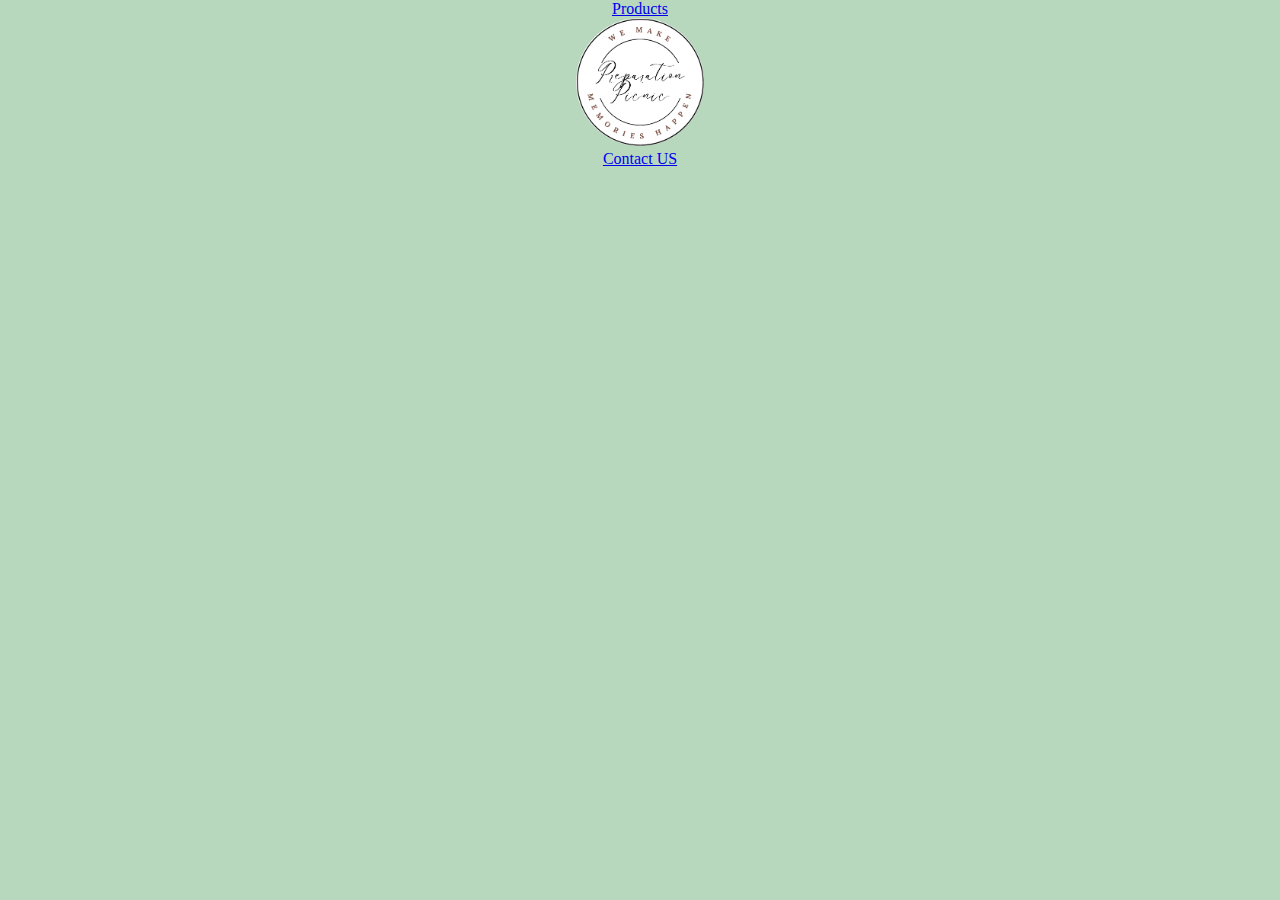
==== index.html @ b25d4a79 "Merge pull request #4 from derek-munoz/derek" ====
<!DOCTYPE html>
<html lang="en">
<head>
    <meta charset="UTF-8">
    <meta http-equiv="X-UA-Compatible" content="IE=edge">
    <meta name="viewport" content="width=device-width, initial-scale=1.0">
    <title>Preperation Picnic</title>
    <link href="https://fonts.googleapis.com/css2?family=Euphoria+Script&display=swap" rel="stylesheet">
    <link rel="stylesheet" href="style.css">
</head>
<body>
    
<div class = "heading">
    <div class = "link">
        <a href="products.html">Products</a>
    </div>
    <div class="logo">
        <img src="images/logo.png" alt="logo">
    </div>
    <div class = "link">
        <a href="contact.html">Contact US</a>
    </div>

</div>



</body>
</html>
---- style.css ----
* {

    margin: 0;
    padding: 0;
    box-sizing: border-box;
}

body {
    background-color: #b8d8be;
}

.heading {
    text-align: center;
    display: block;
}

.heading>logo {
    width: 100%;
}
.link {
    text-align: center;
}

img {
    max-width: 10%;
    height: auto;
    align-items: center;
}
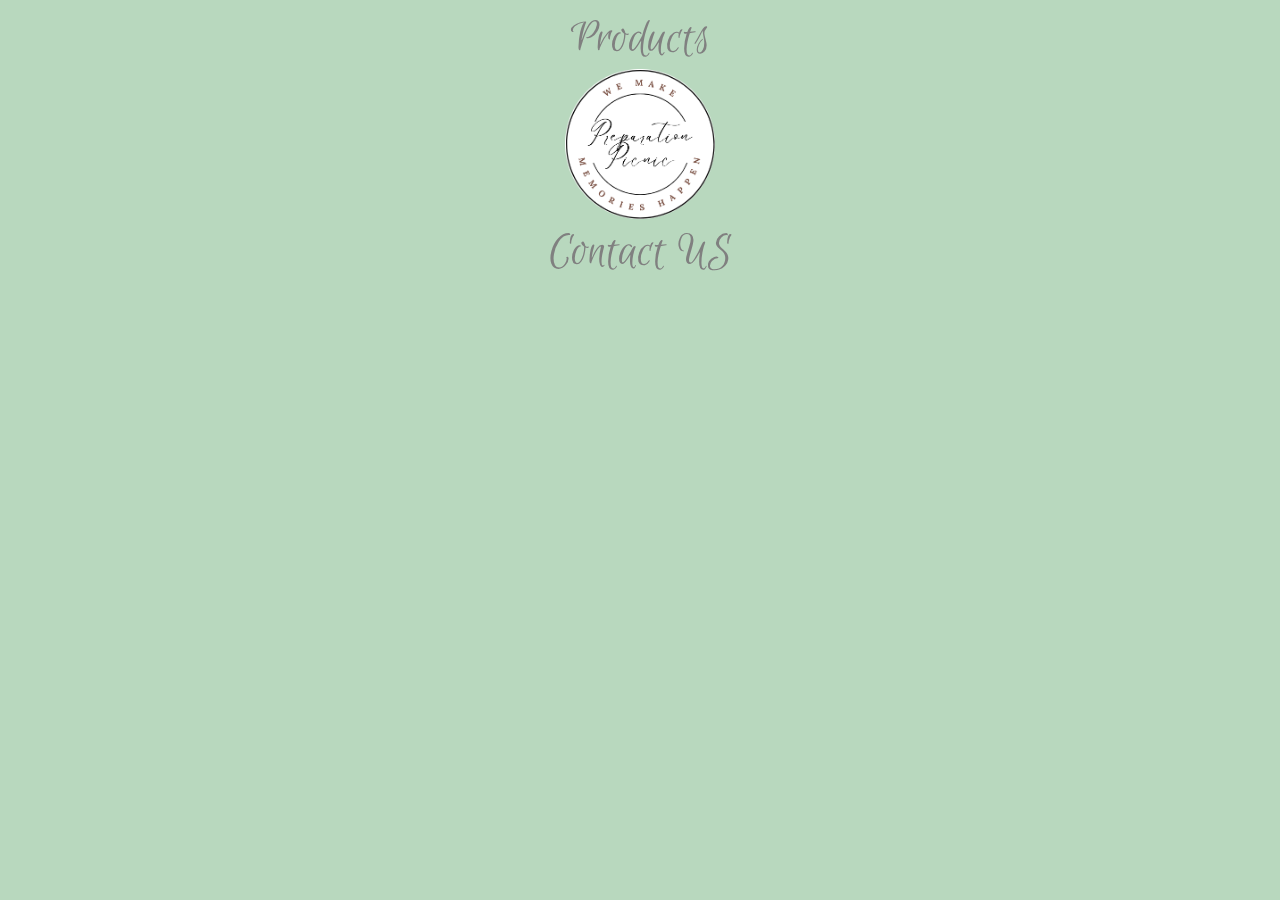
==== commit 892d6ae0: "more work" ====
--- a/index.html
+++ b/index.html
@@ -1,5 +1,6 @@
 <!DOCTYPE html>
 <html lang="en">
+
 <head>
     <meta charset="UTF-8">
     <meta http-equiv="X-UA-Compatible" content="IE=edge">
@@ -8,22 +9,24 @@
     <link href="https://fonts.googleapis.com/css2?family=Euphoria+Script&display=swap" rel="stylesheet">
     <link rel="stylesheet" href="style.css">
 </head>
+
 <body>
-    
-<div class = "heading">
-    <div class = "link">
-        <a href="products.html">Products</a>
+
+    <div class="heading">
+        <div class="link">
+            <a href="products.html">Products</a>
+        </div>
+        <div class="logo">
+            <img src="images/logo.png" alt="logo">
+        </div>
+        <div class="link">
+            <a href="contact.html">Contact US</a>
+        </div>
+
     </div>
-    <div class="logo">
-        <img src="images/logo.png" alt="logo">
-    </div>
-    <div class = "link">
-        <a href="contact.html">Contact US</a>
-    </div>
-
-</div>
 
 
 
 </body>
+
 </html>--- a/style.css
+++ b/style.css
@@ -1,3 +1,26 @@
+A:link {
+    color: gray
+}
+
+A:link {
+    text-decoration: none;
+}
+
+A:visited,
+A:active {
+    color: green
+}
+
+A:visited,
+A:active {
+    text-decoration: none;
+}
+
+A:hover {
+    text-decoration: overline;
+    color: teal
+}
+
 * {
 
     margin: 0;
@@ -10,6 +33,7 @@
 }
 
 .heading {
+    padding-top: 10px;
     text-align: center;
     display: block;
 }
@@ -17,12 +41,15 @@
 .heading>logo {
     width: 100%;
 }
+
 .link {
+    font-size: 50px;
     text-align: center;
+    font-family: 'Euphoria Script', cursive;
 }
 
 img {
-    max-width: 10%;
+    max-width: 150px;
     height: auto;
     align-items: center;
 }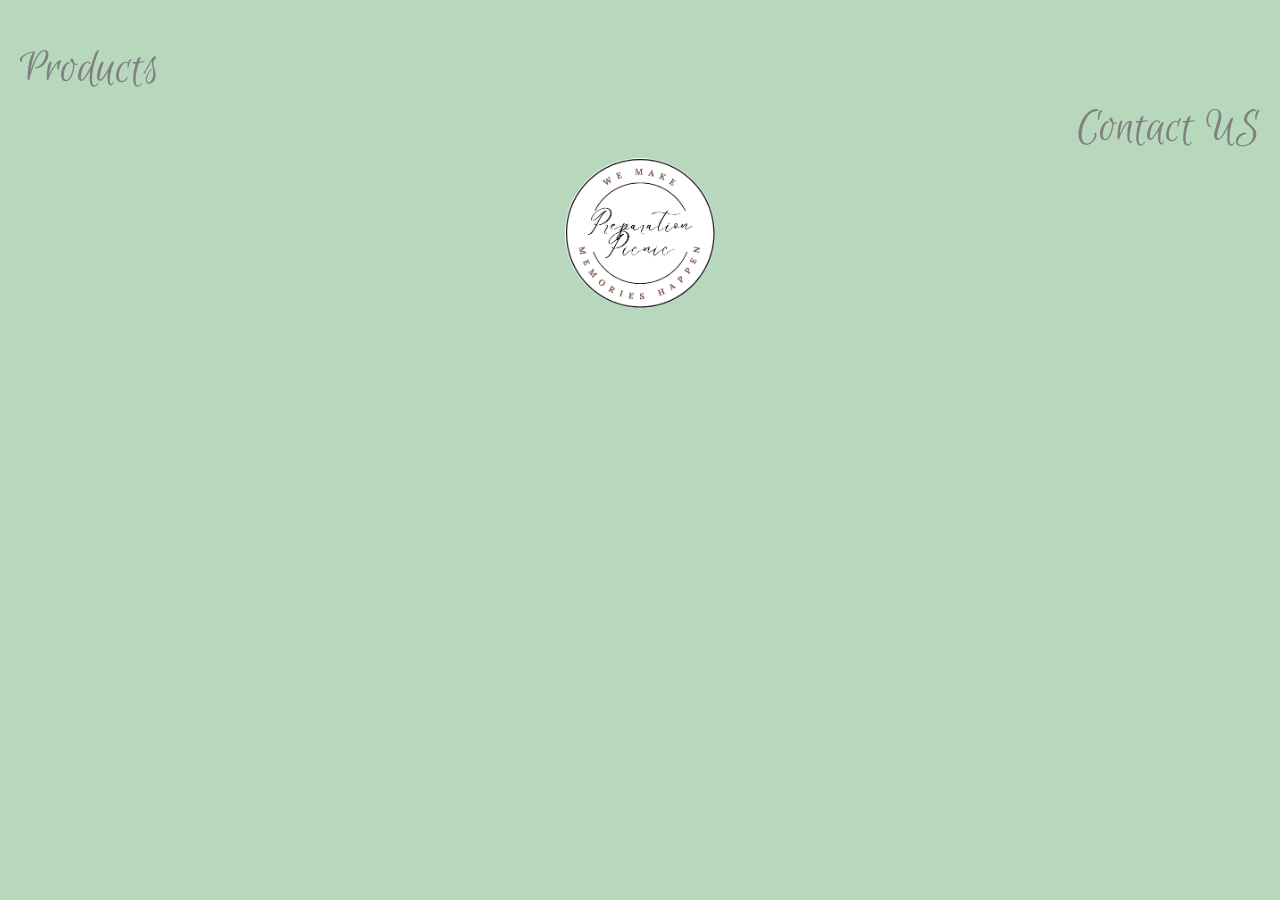
==== commit f10cdf47: "just some minor work" ====
--- a/index.html
+++ b/index.html
@@ -13,15 +13,16 @@
 <body>
 
     <div class="heading">
-        <div class="link">
+        <div class="linkLeft">
             <a href="products.html">Products</a>
+        </div>
+        <div class="linkRight">
+            <a href="contact.html">Contact US</a>
         </div>
         <div class="logo">
             <img src="images/logo.png" alt="logo">
         </div>
-        <div class="link">
-            <a href="contact.html">Contact US</a>
-        </div>
+        
 
     </div>
 
--- a/style.css
+++ b/style.css
@@ -34,15 +34,27 @@
 
 .heading {
     padding-top: 10px;
+    margin: 30px 20px;
     text-align: center;
-    display: block;
+    /* display: block; */
 }
 
-.heading>logo {
+.logo {
     width: 100%;
 }
 
-.link {
+.linkLeft {
+    font-size: 50px;
+    text-align: left;
+    font-family: 'Euphoria Script', cursive;
+}
+.linkRight {
+    font-size: 50px;
+    text-align: right;
+    font-family: 'Euphoria Script', cursive;
+}
+
+h1 {
     font-size: 50px;
     text-align: center;
     font-family: 'Euphoria Script', cursive;
@@ -52,4 +64,9 @@
     max-width: 150px;
     height: auto;
     align-items: center;
+}
+
+#map {
+    height: 400px;
+    width: 100%;
 }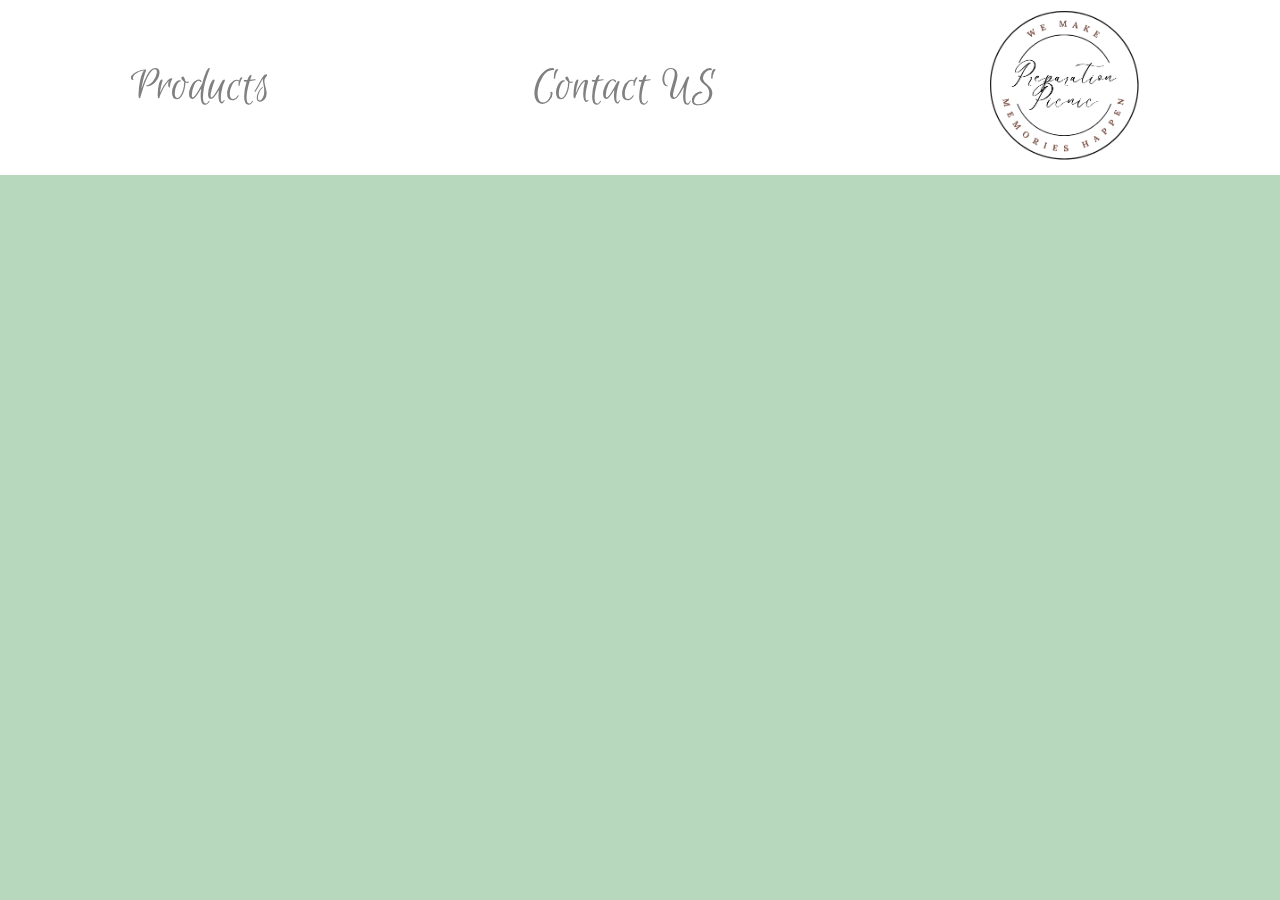
==== commit 249133ac: "Merge pull request #6 from derek-munoz/derek" ====
--- a/index.html
+++ b/index.html
@@ -13,16 +13,11 @@
 <body>
 
     <div class="heading">
-        <div class="linkLeft">
-            <a href="products.html">Products</a>
-        </div>
-        <div class="linkRight">
-            <a href="contact.html">Contact US</a>
-        </div>
         <div class="logo">
             <img src="images/logo.png" alt="logo">
         </div>
-        
+        <a href="products.html" class="item">Products</a>
+        <a href="contact.html" class="item">Contact US</a>
 
     </div>
 
--- a/style.css
+++ b/style.css
@@ -33,31 +33,39 @@
 }
 
 .heading {
-    padding-top: 10px;
-    margin: 30px 20px;
+    display: -webkit-box;
+    display: flex;
+    justify-content: space-around;
+    -webkit-box-align: center;
+    align-items: center;
+    background: white;
+    font-size: 50px;
     text-align: center;
-    /* display: block; */
+    font-family: 'Euphoria Script', cursive;
 }
 
 .logo {
-    width: 100%;
+    -webkit-box-ordinal-group: 2;
+            order: 1;
+    border-radius: 100%;
+    line-height: 32px;
+    padding: 10px;
 }
 
-.linkLeft {
+
+h1 {
+    margin-top: 15px;
     font-size: 50px;
-    text-align: left;
-    font-family: 'Euphoria Script', cursive;
-}
-.linkRight {
-    font-size: 50px;
-    text-align: right;
+    text-align: center;
     font-family: 'Euphoria Script', cursive;
 }
 
-h1 {
-    font-size: 50px;
+P {font-size: 18px; font-family: monospace; text-align: center;}
+
+.calender{
     text-align: center;
-    font-family: 'Euphoria Script', cursive;
+    margin-left: auto;
+    margin-right: auto;
 }
 
 img {
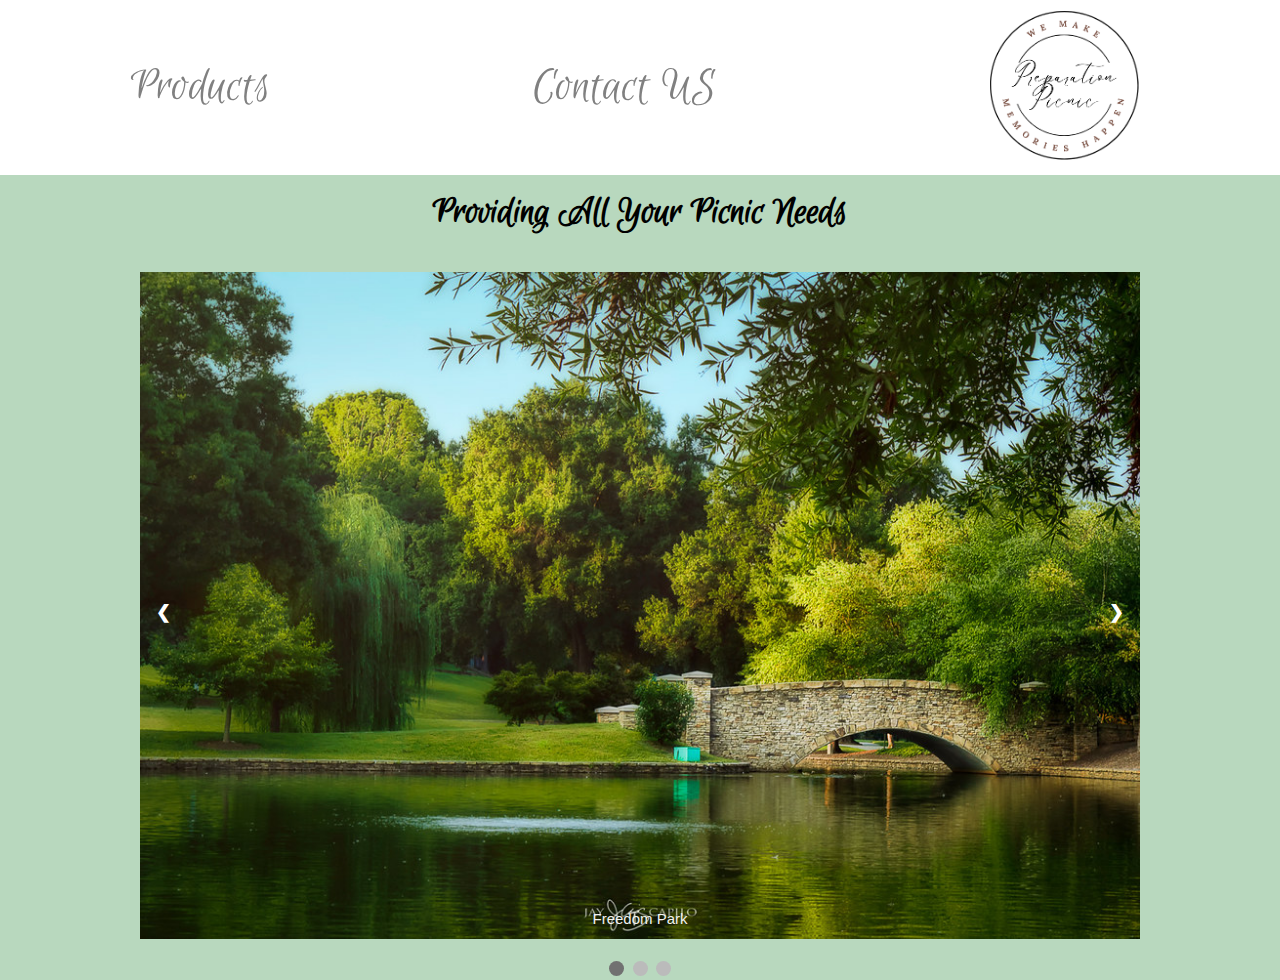
==== commit b00cdaf2: "slideshow" ====
--- a/index.html
+++ b/index.html
@@ -14,15 +14,48 @@
 
     <div class="heading">
         <div class="logo">
-            <img src="images/logo.png" alt="logo">
+            <img src="images/logo.png" alt="logo" style="max-width: 150px">
         </div>
         <a href="products.html" class="item">Products</a>
         <a href="contact.html" class="item">Contact US</a>
 
     </div>
 
+    <h1>Providing All Your Picnic Needs</h1>
+    <BR>
+    <BR>
+
+    <div class="slideshow-container">
+
+        <div class="mySlides fade">
+            <img src="images/img1.jpg" style="width:100%">
+            <div class="parkName">Freedom Park</div>
+        </div>
+
+        <div class="mySlides fade">
+            <img src="images/img2.jpg" style="width:100%">
+            <div class="parkName">McDowell Nature Center and Preserve</div>
+        </div>
+
+        <div class="mySlides fade">
+            <img src="images/img3.jpg" style="width:100%">
+            <div class="parkName"> Marshall Park</div>
+        </div>
+
+        <a class="prev" onclick="plusSlides(-1)">&#10094;</a>
+        <a class="next" onclick="plusSlides(1)">&#10095;</a>
+
+    </div>
+    <br>
+
+    <div style="text-align:center">
+        <span class="dot" onclick="currentSlide(1)"></span>
+        <span class="dot" onclick="currentSlide(2)"></span>
+        <span class="dot" onclick="currentSlide(3)"></span>
+      </div>
 
 
+    <script src="slideShow.js"></script>
 </body>
 
 </html>--- a/style.css
+++ b/style.css
@@ -55,7 +55,7 @@
 
 h1 {
     margin-top: 15px;
-    font-size: 50px;
+    font-size: 40px;
     text-align: center;
     font-family: 'Euphoria Script', cursive;
 }
@@ -69,7 +69,7 @@
 }
 
 img {
-    max-width: 150px;
+    /*max-width: 150px;*/
     height: auto;
     align-items: center;
 }
@@ -77,4 +77,117 @@
 #map {
     height: 400px;
     width: 100%;
-}+}
+
+
+/* slide show container */
+.slideshow-container {
+    max-width: 1000px;
+    position: relative;
+    margin: auto;
+  }
+
+  .mySlides {
+    display: none;
+  }
+
+  .prev, .next {
+    cursor: pointer;
+    position: absolute;
+    top: 50%;
+    width: auto;
+    margin-top: -22px;
+    padding: 16px;
+    color: white;
+    font-weight: bold;
+    font-size: 18px;
+    transition: 0.6s ease;
+    border-radius: 0 3px 3px 0;
+    user-select: none;
+  }
+
+  .next {
+    right: 0;
+    border-radius: 3px 0 0 3px;
+  }
+  
+  .prev:hover, .next:hover {
+    background-color: rgba(0,0,0,0.8);
+  }
+
+  .parkName {
+    color: #f2f2f2;
+    font-size: 15px;
+    padding: 8px 12px;
+    position: absolute;
+    bottom: 8px;
+    width: 100%;
+    text-align: center;
+  }
+
+  .dot {
+    cursor: pointer;
+    height: 15px;
+    width: 15px;
+    margin: 0 2px;
+    background-color: #bbb;
+    border-radius: 50%;
+    display: inline-block;
+    transition: background-color 0.6s ease;
+  }
+
+  .active, .dot:hover {
+    background-color: #717171;
+  }
+  
+  /* Fading animation */
+  .fade {
+    animation-name: fade;
+    animation-duration: 1.5s;
+  }
+  
+  @keyframes fade {
+    from {opacity: .4}
+    to {opacity: 1}
+  }
+*{
+    margin: 0;
+    padding: 0;
+    box-sizing: border-box;
+}
+
+body{
+    font-family: "Nunito",sans-serif;
+}
+
+.input{
+    text-align: center;
+    margin: 100px 0;
+}
+
+input[type="text"]{
+    height: 50px;
+    width: 600px;
+    background: #e7e7e7;
+    font-family: "Nunito",sans-serif;
+    font-weight: bold;
+    font-size: 20px;
+    border: none;
+    border-radius: 2px;
+}
+
+input[type="submit"]{
+    height: 50px;
+    width: 100px;
+    background: #e7e7e7;
+    font-family: "Nunito",sans-serif;
+    font-weight: bold;
+    font-size: 20px;
+    border: none;
+    border-radius: 2px;
+}
+
+.display{
+    text-align: center;
+    
+}
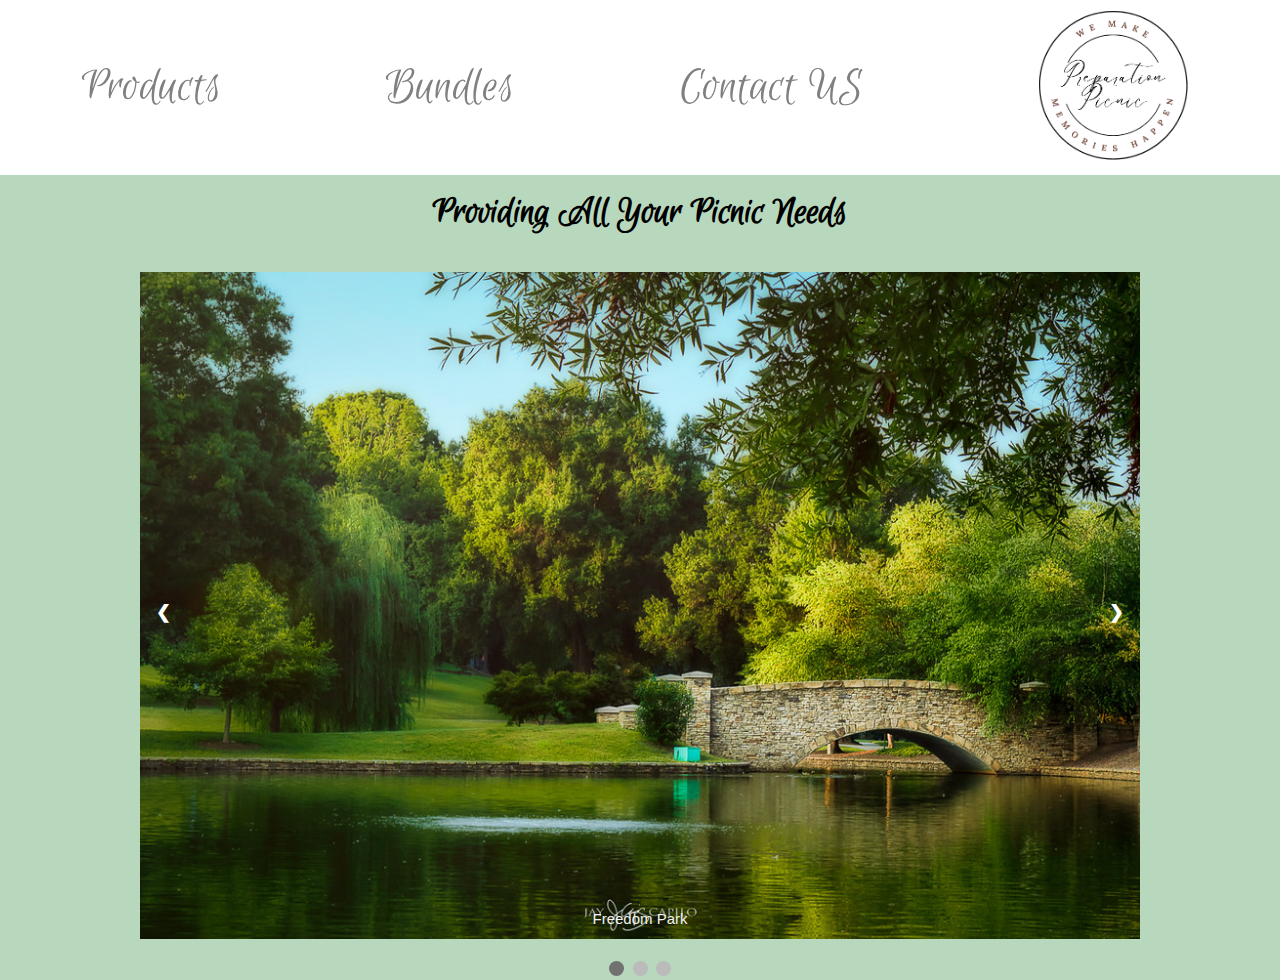
==== commit b59f2587: "Merge pull request #10 from derek-munoz/derek" ====
--- a/index.html
+++ b/index.html
@@ -17,6 +17,7 @@
             <img src="images/logo.png" alt="logo" style="max-width: 150px">
         </div>
         <a href="products.html" class="item">Products</a>
+        <a href="bundles.html" class="item">Bundles</a>
         <a href="contact.html" class="item">Contact US</a>
 
     </div>
--- a/style.css
+++ b/style.css
@@ -191,3 +191,39 @@
     text-align: center;
     
 }
+
+
+
+/*bundles format*/
+
+.bundles {
+  box-shadow: 0 4px 8px 0 rgba(0, 0, 0, 0.2);
+  background-color: white;
+  max-width: 600px;
+  margin: auto;
+  margin-bottom: 30px;
+  text-align: center;
+  font-family: arial;
+}
+
+.price {
+  color: grey;
+  font-size: 22px;
+}
+
+.bundles button {
+  border: none;
+  outline: 0;
+  padding: 12px;
+  color: white;
+  background-color: darkgreen;
+  text-align: center;
+  cursor: pointer;
+  width: 100%;
+  font-size: 12px;
+}
+
+.bundles button:hover {
+  opacity: 0.7;
+}
+
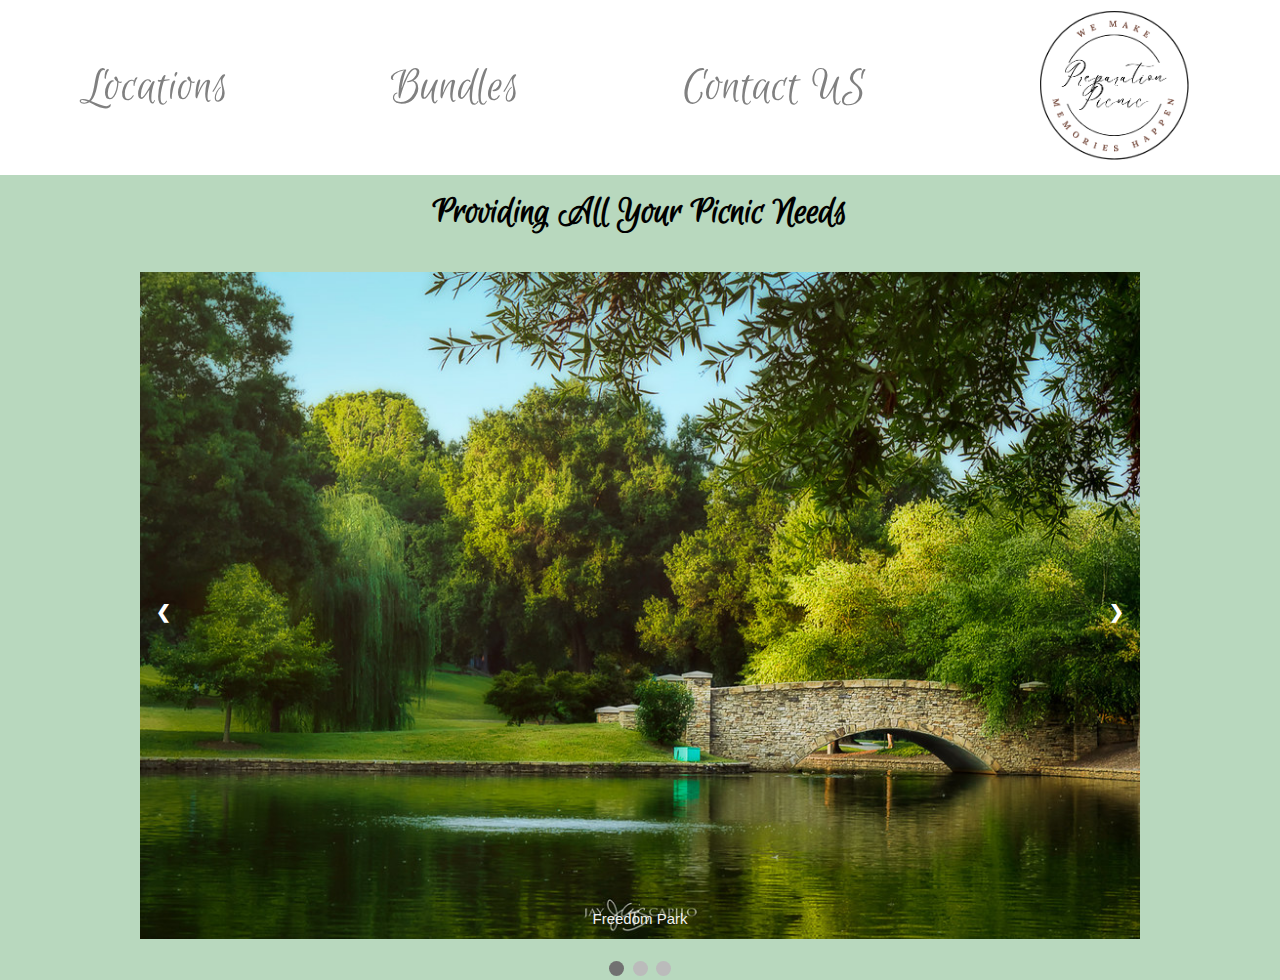
==== commit b961099b: "added picture for bundles and locations" ====
--- a/index.html
+++ b/index.html
@@ -16,7 +16,7 @@
         <div class="logo">
             <img src="images/logo.png" alt="logo" style="max-width: 150px">
         </div>
-        <a href="products.html" class="item">Products</a>
+        <a href="products.html" class="item">Locations</a>
         <a href="bundles.html" class="item">Bundles</a>
         <a href="contact.html" class="item">Contact US</a>
 
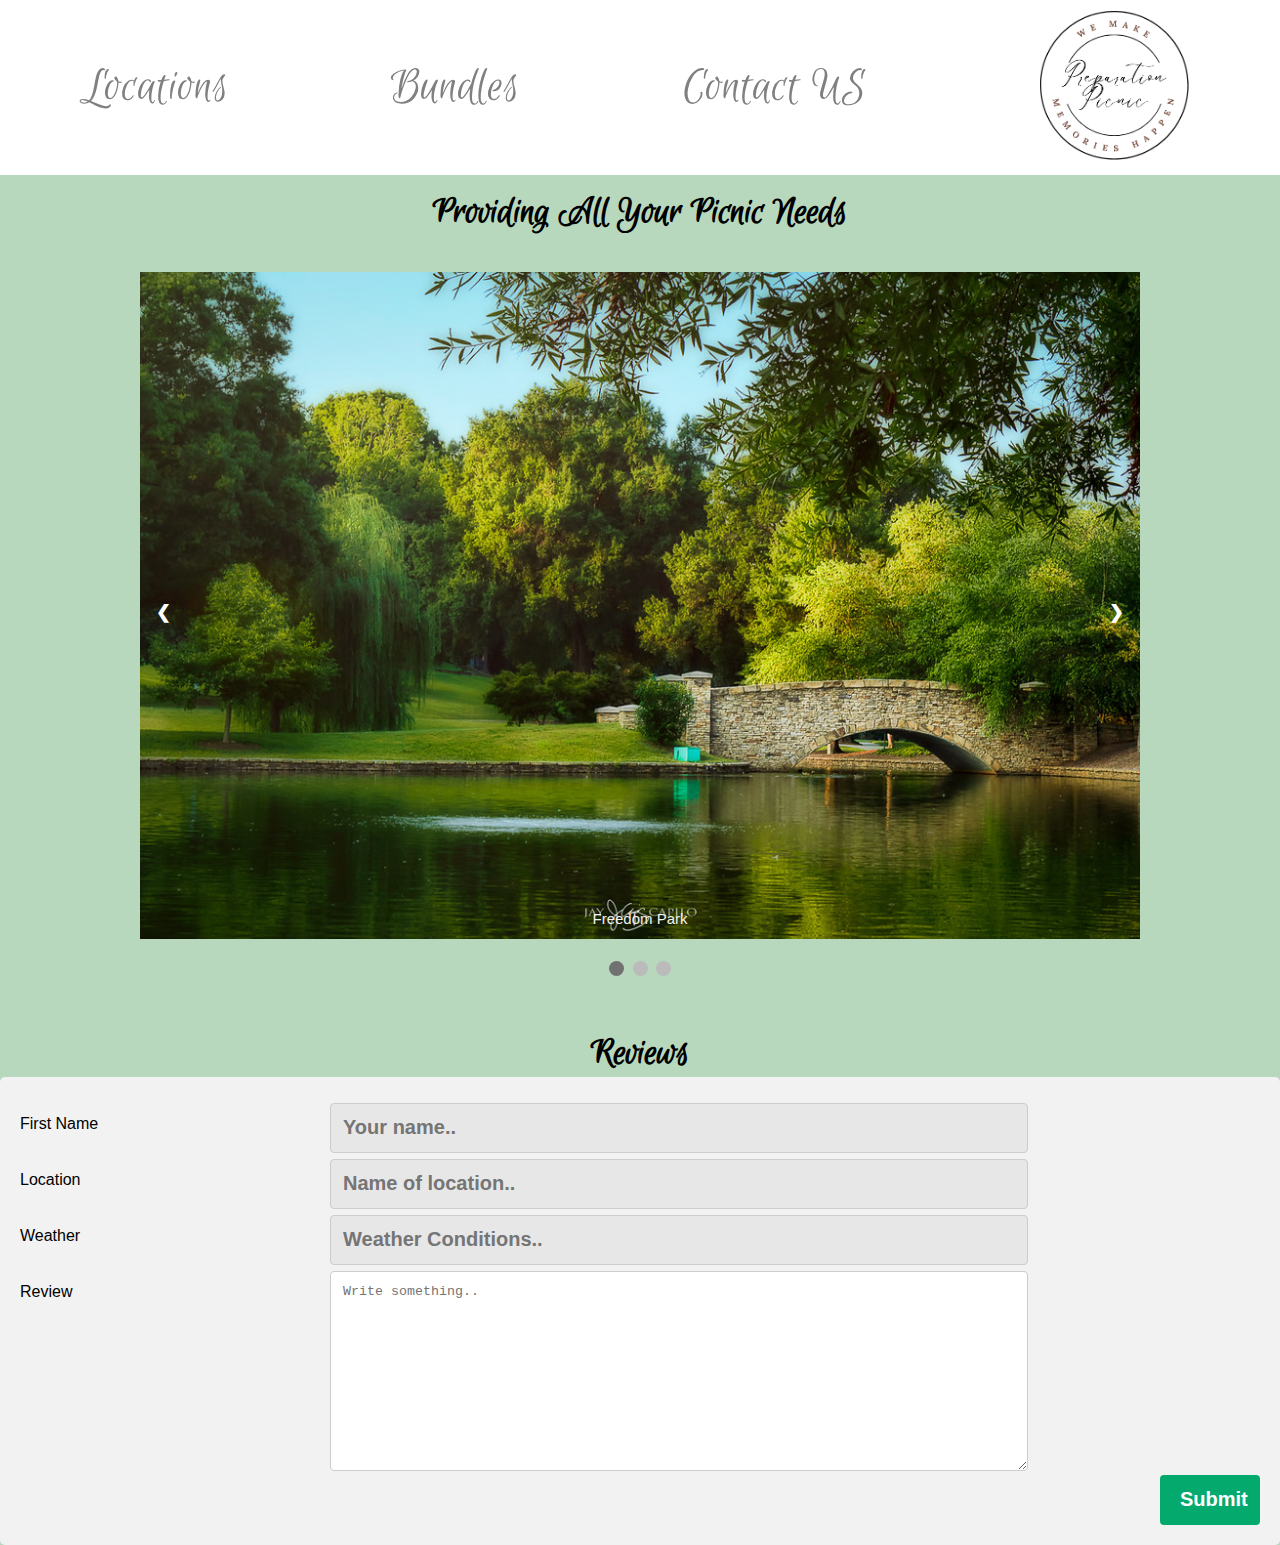
==== commit 5c8c545a: "finil owrk" ====
--- a/index.html
+++ b/index.html
@@ -53,6 +53,52 @@
         <span class="dot" onclick="currentSlide(1)"></span>
         <span class="dot" onclick="currentSlide(2)"></span>
         <span class="dot" onclick="currentSlide(3)"></span>
+    </div>
+
+    <BR>
+    <BR>
+
+    <h1>Reviews</h1>
+
+    <div class="container-review">
+        <form action="action_page.php">
+          <div class="row">
+            <div class="col-25">
+              <label for="fname">First Name</label>
+            </div>
+            <div class="col-75">
+              <input type="text" id="fname" name="firstname" placeholder="Your name..">
+            </div>
+          </div>
+          <div class="row">
+            <div class="col-25">
+              <label for="country">Location</label>
+            </div>
+            <div class="col-75">
+                <input type="text" id="pname" name="parkname" placeholder="Name of location..">
+            </div>
+          </div>
+          <div class="row">
+            <div class="col-25">
+              <label for="weather">Weather</label>
+            </div>
+            <div class="col-75">
+                <input type="text" id="pname" name="parkname" placeholder="Weather Conditions..">
+            </div>
+          </div>
+          <div class="row">
+            <div class="col-25">
+              <label for="subject">Review</label>
+            </div>
+            <div class="col-75">
+              <textarea id="subject" name="subject" placeholder="Write something.." style="height:200px"></textarea>
+            </div>
+          </div>
+          
+          <div class="row">
+            <input type="submit" value="Submit">
+          </div>
+        </form>
       </div>
 
 
--- a/style.css
+++ b/style.css
@@ -1,3 +1,9 @@
+*{
+    margin: 0;
+    padding: 0;
+    box-sizing: border-box;
+}
+
 A:link {
     color: gray
 }
@@ -19,13 +25,6 @@
 A:hover {
     text-decoration: overline;
     color: teal
-}
-
-* {
-
-    margin: 0;
-    padding: 0;
-    box-sizing: border-box;
 }
 
 body {
@@ -73,12 +72,6 @@
     height: auto;
     align-items: center;
 }
-
-#map {
-    height: 400px;
-    width: 100%;
-}
-
 
 /* slide show container */
 .slideshow-container {
@@ -150,11 +143,7 @@
     from {opacity: .4}
     to {opacity: 1}
   }
-*{
-    margin: 0;
-    padding: 0;
-    box-sizing: border-box;
-}
+
 
 body{
     font-family: "Nunito",sans-serif;
@@ -227,3 +216,250 @@
   opacity: 0.7;
 }
 
+/* Map location API */
+
+#map {
+    height: 400px;
+    width: 100%;
+}
+
+/* weather App */
+
+.container{
+    padding: 20px 70px;
+    color: white;
+}
+
+.current-info{
+    display: flex;
+    justify-content: space-between;
+    flex-wrap: wrap;
+}
+
+.date-container{
+    font-weight: 100;
+}
+
+.date-container .time{
+    font-size: 70px;
+}
+
+.date-contatiner #am-pm{
+    font-size: 30pc;
+    margin-left: 20px;
+}
+
+.date-container .date{
+    font-size: 30px;
+}
+
+.place-container{
+    text-align: end;
+}
+
+.place-container .time-zone{
+    font-size: 30px;
+    font-weight: 100;
+}
+
+.place-container .location{
+    font-size: 12px;
+    font-weight: 700;
+}
+
+.current-info .others{
+    display:  flex;
+    flex-direction: column;
+    background: rgba(24,24,27, 0.6);
+    padding: 20px;
+    border-radius: 10px;
+    margin: 10px 0;
+    border: 1px solid #eee;
+}
+
+.current-info .others .weather-item{
+    display: flex;
+    justify-content: space-between;
+}
+
+.future-forecast{
+    background: rgba(24,24,27,0.8);
+    padding: 25px;
+    position: fixed;
+    bottom: 0;
+    display: flex;
+    color:white;
+    width: 100%;
+    align-items: center;
+    justify-content: center;
+    overflow-y: hidden;
+}
+
+.future-forecast .today{
+    display: flex;
+    align-items: center;
+    justify-content: center;
+    border: 1px solid #eee;
+    border-radius: 10px;
+    padding:15px;
+    padding-right: 40px;
+    border-radius: 10px;
+    background: rgba(0,0,0,0.2)
+}
+
+.future-forecast .today .day{
+    padding: 5px 15px;
+    background: #3c3c44;
+    border-radius: 50px;
+    text-align: center;
+}
+
+.future-forecast .today .temp{
+    font-size: 18px;
+    padding-top: 15px;
+}
+
+.future-forecast .weather-forecast{
+    display: flex;
+}
+
+.weather-forecast{
+    display: -webkit-box;
+    display: flex;
+    justify-content: space-around;
+    -webkit-box-align: center;
+    align-items: center;
+    font-size: 20px;
+    color: white;
+    text-align: center;
+}
+
+.parkDisplay {
+    max-width: 700px;
+    margin-left: auto;
+    margin-right: auto;
+    margin-top: 20px;
+    margin-bottom: 20px;
+}
+
+.weather-forecast .weather-forecast-item .day{
+    padding: 5px 15px;
+    background: #3C3C44;
+    border-radius: 50px;
+    text-align: center;
+}
+
+.weather-forecast .weather-forecast-item .temp{
+    font-weight: 100;
+    font-size: 12px;
+}
+
+@media only screen and  (max-width:730px){
+    
+    .container{
+        padding: 20px;
+    }
+    
+    .future-forecast{
+        justify-content: start;
+        align-items: none;
+        overflow-y: scroll;
+    }
+
+    .future-forecast .today .temp{
+        font-size: 16px;
+    }
+
+    .date-container .time{
+        font-size: 50px;
+    }
+
+    .date-container #am-pm{
+        font-size: 20px;
+    }
+
+    .date-container .date{
+        font-size: 20px;
+    }
+
+    .place-container{
+        text-align: end;
+        margin-top: 15px;
+    }
+
+    .place-container .time-zone{
+        font-size: 20px;
+    }
+
+    .current-info .others{
+        padding: 12px;
+    }
+
+    .current-info .others .weather-item{
+        font-size: 14px;
+    }
+
+}
+
+@media only screen and (max-width: 1400px){
+    .future-forecast{
+        justify-content: start;
+        align-items: none;
+        overflow-x: scroll;
+    }
+}
+
+input[type=text], select, textarea{
+    width: 75%;
+    padding: 12px;
+    border: 1px solid #ccc;
+    border-radius: 4px;
+    box-sizing: border-box;
+    resize: vertical;
+  }
+  
+  label {
+    padding: 12px 12px 12px 0;
+    display: inline-block;
+  }
+  
+  input[type=submit] {
+    background-color: #04AA6D;
+    color: white;
+    padding: 12px 20px;
+    border: none;
+    border-radius: 4px;
+    cursor: pointer;
+    float: right;
+  }
+  
+  .container-review {
+    border-radius: 5px;
+    background-color: #f2f2f2;
+    padding: 20px;
+  }
+  
+  .col-25 {
+    float: left;
+    width: 25%;
+    margin-top: 6px;
+  }
+  
+  .col-75 {
+    float: left;
+    width: 75%;
+    margin-top: 6px;
+  }
+  
+  .row:after {
+    content: "";
+    display: table;
+    clear: both;
+  }
+  
+  @media screen and (max-width: 600px) {
+    .col-25, .col-75, input[type=submit] {
+      width: 100%;
+      margin-top: 0;
+    }
+  }
